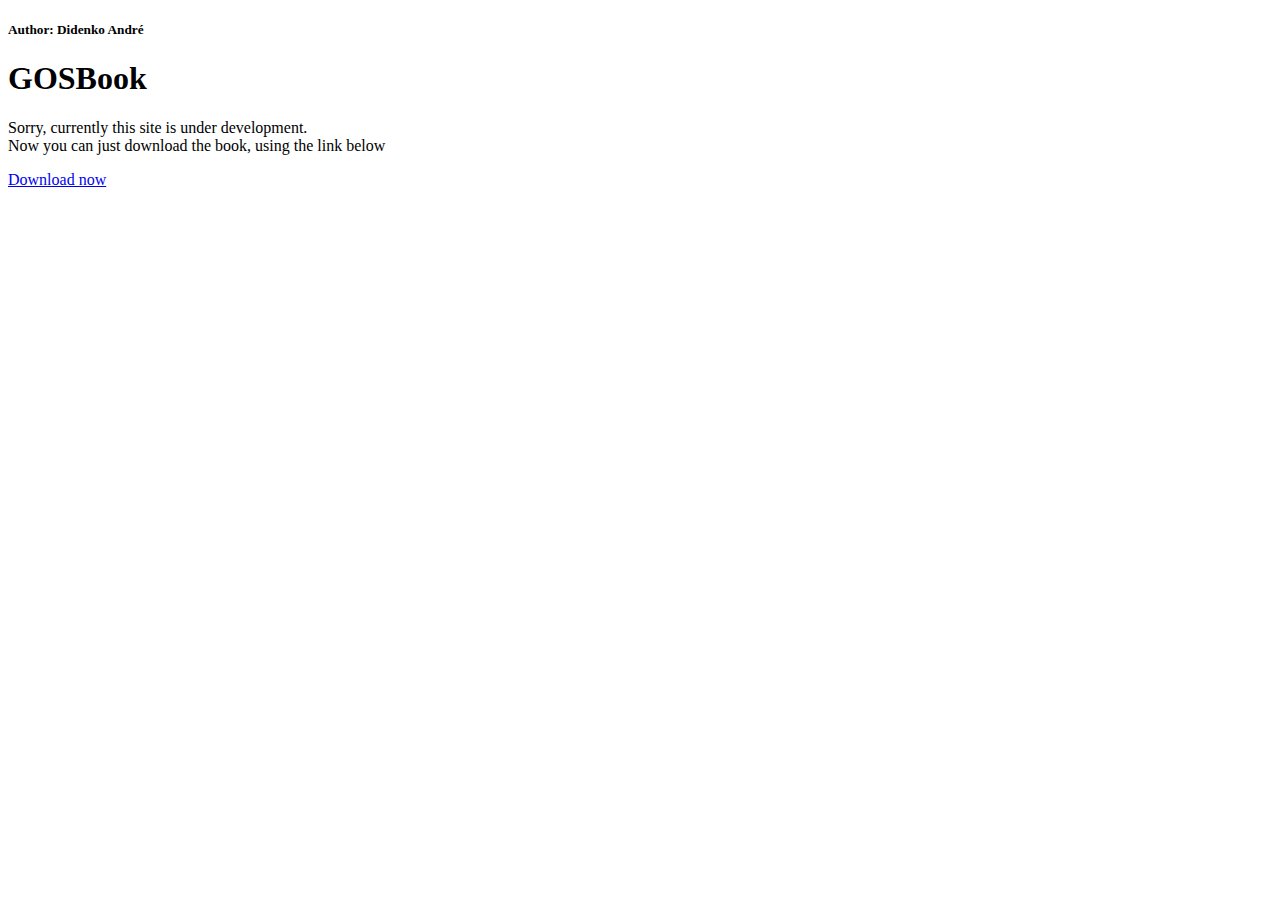
==== index.html @ d4877ade "Edition from 08.04.2018" ====
<!DOCTYPE html>
	<html lang="zxx" class="no-js" >
	<head>
		<!-- Mobile Specific Meta -->
		<meta name="viewport" content="width=device-width, initial-scale=1, shrink-to-fit=no">
		<!-- Favicon-->
		<link rel="shortcut icon" href="pictures/reference/favicon.png">
		<!-- Author Meta -->
		<meta name="author" content="codepixer">
		<!-- Meta Description -->
		<meta name="description" content="">
		<!-- Meta Keyword -->
		<meta name="keywords" content="">
		<!-- meta character set -->
		<meta charset="UTF-8">
		<!-- Site Title -->
		<title>GOSBook</title>
		<link href="https://fonts.googleapis.com/css?family=Poppins:100,200,400,300,500,600,700" rel="stylesheet"> 
			<!--
			CSS
			============================================= -->
			<link rel="stylesheet" href="css/bootstrap.css">
			<link rel="stylesheet" href="css/main.css">
		</head>
		<body>
			<!-- start banner Area -->
			<section class="banner-area" id="home">	
				<div class="container">
					<div class="row fullscreen d-flex align-items-center justify-content-start">
						<div class="banner-content col-lg-7">
							<h5 class="text-white text-uppercase">Author: Didenko André</h5>
							<h1 class="text-uppercase">
								GOSBook				
							</h1>
							<p class="text-white pt-20 pb-20">
								Sorry, currently this site is under development. 
								<br> 
								Now you can just download the book, using the link below
							</p>
							<a href="./GOSBook.pdf" class="primary-btn text-uppercase">Download now</a>
						</div>
						<div class="col-lg-5 banner-right">
							<img class="img-fluid" src="pictures/header-img.png" alt="">
						</div>												
					</div>
				</div>
			</section>
			<!-- End banner Area -->	
			<script src="js/vendor/jquery-2.2.4.min.js"></script>				
			<script src="js/main.js"></script>	
		</body>
	</html>
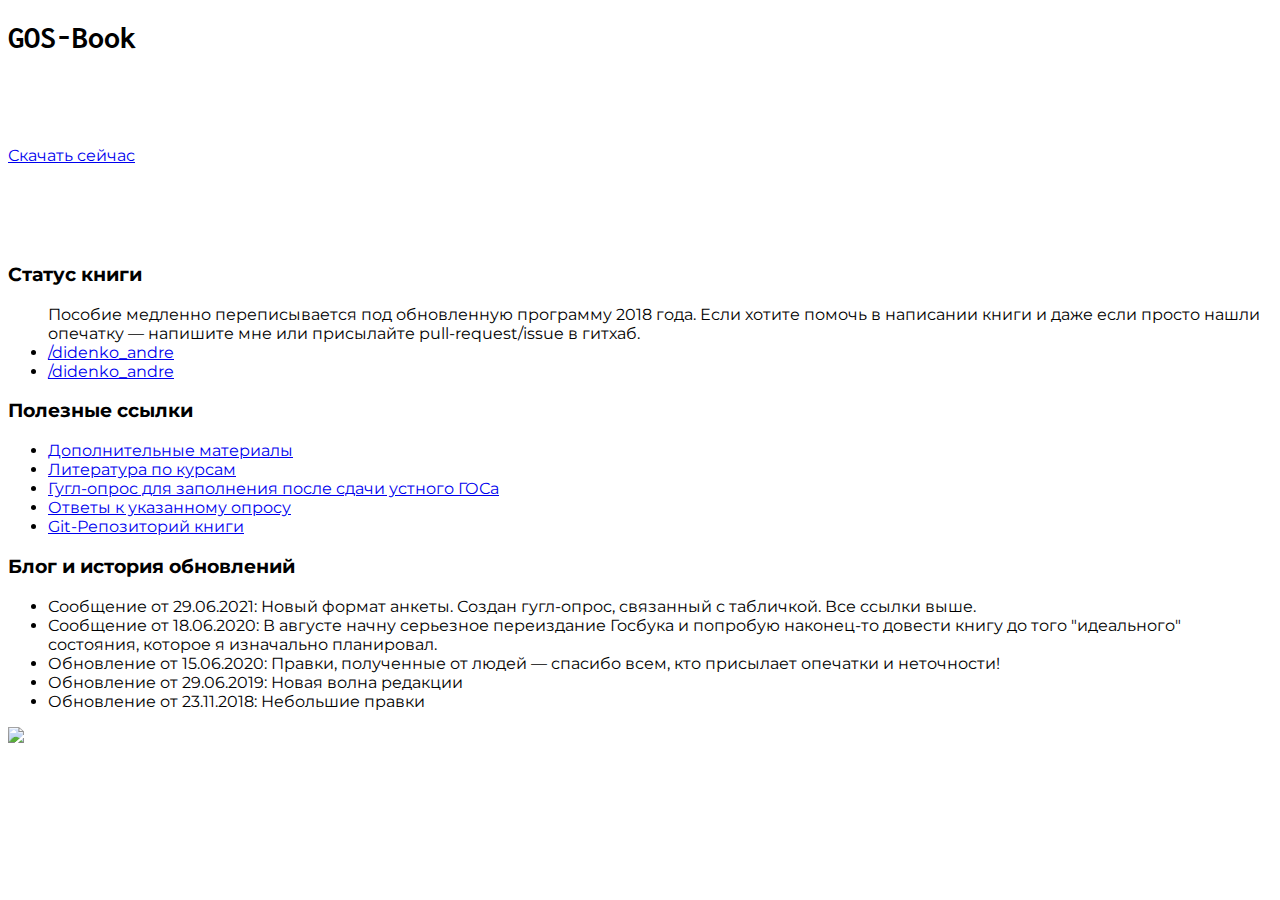
==== commit 10e15548: "Update index.html" ====
--- a/index.html
+++ b/index.html
@@ -1,55 +1,97 @@
-	<!DOCTYPE html>
-	<html lang="zxx" class="no-js" >
-	<head>
-		<!-- Mobile Specific Meta -->
-		<meta name="viewport" content="width=device-width, initial-scale=1, shrink-to-fit=no">
-		<!-- Favicon-->
-		<link rel="shortcut icon" href="pictures/reference/favicon.png">
-		<!-- Author Meta -->
-		<meta name="author" content="codepixer">
-		<!-- Meta Description -->
-		<meta name="description" content="">
-		<!-- Meta Keyword -->
-		<meta name="keywords" content="">
-		<!-- meta character set -->
-		<meta charset="UTF-8">
-		<!-- Site Title -->
-		<title>GOSBook</title>
-		<link href="https://fonts.googleapis.com/css?family=Poppins:100,200,400,300,500,600,700" rel="stylesheet"> 
-			<!--
-			CSS
-			============================================= -->
-			<link rel="stylesheet" href="css/bootstrap.css">
-			<link rel="stylesheet" href="css/main.css">
-		</head>
-		<body>
-			<!-- start banner Area -->
-			<section class="banner-area" id="home">	
-				<div class="container">
-					<div class="row fullscreen d-flex align-items-center justify-content-start">
-						<div class="banner-content col-lg-7">
-							<h5 class="text-white text-uppercase">Author: Didenko André</h5>
-							<h1 class="text-uppercase">
-								GOSBook				
-							</h1>
-							<p class="text-white pt-20 pb-20">
-								Sorry, currently this site is under development. 
-								<br> 
-								Now you can just download the book, using the link below
-							</p>
-							<a href="./GOSBook.pdf" class="primary-btn text-uppercase">Download now</a>
-						</div>
-						<div class="col-lg-5 banner-right">
-							<img class="img-fluid" src="pictures/header-img.png" alt="">
-						</div>												
-					</div>
+<!DOCTYPE html>
+<html lang="zxx" class="no-js" >
+<head>
+<!-- Mobile Specific Meta -->
+<meta name="viewport" content="width=device-width, initial-scale=1, shrink-to-fit=no">
+<!-- Favicon-->
+<link rel="shortcut icon" type="image/x-icon" href="favicon.ico">
+<!-- Author Meta -->
+<meta name="author" content="DidenkoAndre">
+<!-- Meta Description -->
+<meta name="description" content="GOS-Book">
+<!-- Meta Keyword -->
+<meta name="keywords" content="GOS-Book">
+<!-- meta character set -->
+<meta charset="UTF-8">
+<!-- Site Title -->
+<title>GOS-Book</title>
+<link rel="stylesheet" href="https://use.fontawesome.com/releases/v5.4.1/css/all.css" integrity="sha384-5sAR7xN1Nv6T6+dT2mhtzEpVJvfS3NScPQTrOxhwjIuvcA67KV2R5Jz6kr4abQsz" crossorigin="anonymous">
+<link rel="stylesheet" href="ghpage/main.css">
+<style type="text/css">
+@import url('https://fonts.googleapis.com/css?family=Inconsolata|Montserrat');
+.bodyfont,
+body {
+	font-family: 'Montserrat', sans-serif;
+    text-rendering: optimizeLegibility;
+}
+.inc {
+	font-family: 'Inconsolata', monospace;
+}
+</style>
+</head>
+
+<body>
+<div class="bg">
+		<div class="row d-flex align-items-center justify-content-start">
+			<div class="banner-content col-lg-7">
+				<h1 class="inc">GOS-Book</h1>
+				<p style='color: #fff'>
+					Пособие к подготовке к государственному экзамену по математическому анализу.
+				</p>
+				<p style='color: #fff'>
+					Вы можете скачать последнюю версию книги по следующей ссылке:
+				</p>
+				<a href="./GOS-Book.pdf" class="btn btn-download">Скачать сейчас</a>
+				<h3 style='color: #fff'>Дата последнего издания: <span id="myDate"></span></h3>
+				<br>
+				<div class="one-column" data-columns>
+					<div class="card-masonry">
+				        <div class="card">
+			                <div class="card-body">
+			                    <h3 class="card-title">Статус книги</h3>
+			                    <ul class="theList">Пособие медленно переписывается под обновленную программу 2018 года. Если хотите помочь в написании книги и даже если просто нашли опечатку &mdash; напишите мне или присылайте pull-request/issue в гитхаб.
+			                    	<li><a href="https://t.me/didenko_andre" target="_blank"><i class="fab fa-telegram"></i> /didenko_andre</a></li>
+									<li><a href="https://vk.com/didenko_andre" target="_blank"><i class="fab fa-vk"></i> /didenko_andre</a></li>
+								</ul>
+			                </div>
+				        </div>
+				    </div>    
+				    <div class="card-masonry">
+				        <div class="card">
+			                <div class="card-body">
+			                    <h3 class="card-title">Полезные ссылки</h3>
+			                    <ul class="theList">
+									<li><a href="https://drive.google.com/drive/u/0/folders/0BzuzEyNkpwYDYjVNcE0wa3hqWjA" target="_blank"><i class="fab fa-google-drive"></i> Дополнительные материалы</a></li>
+									<li><a href="https://drive.google.com/drive/u/0/folders/0BzuzEyNkpwYDcENXcV9jNWdwVlU" target="_blank"><i class="fab fa-google-drive"></i> Литература по курсам</a></li>
+									<li><a href="https://docs.google.com/forms/d/1HCwq1n8G-TNYAN7l5OXy-MO6s5tg1FnEQHVCZxYBVDk" target="_blank"><i class="fa fa-list"></i> Гугл-опрос для заполнения после сдачи устного ГОСа</a></li>
+									<li><a href="https://docs.google.com/spreadsheets/d/1ctiu67rO5_bcNxpGqmVNJdiAsFCzZNMT9Og8W7AX6m0/" target="_blank"><i class="fa fa-table"></i> Ответы к указанному опросу</a></li>
+									<li><a href="https://github.com/GOS-Book/GOS-Book.github.io" target="_blank"><i class="fab fa-github"></i> Git-Репозиторий книги</a></li>
+								</ul>
+			                </div>
+				        </div>
+				    </div>
+				    <div class="card-masonry">
+				        <div class="card">
+			                <div class="card-body">
+			                    <h3 class="card-title">Блог и история обновлений</h3>
+			                    <ul class="theList">
+			                    	<li>Сообщение от 29.06.2021: Новый формат анкеты. Создан гугл-опрос, связанный с табличкой. Все ссылки выше.</li>
+			                    	<li>Сообщение от 18.06.2020: В августе начну серьезное переиздание Госбука и попробую наконец-то довести книгу до того "идеального" состояния, которое я изначально планировал.</li>
+			                    	<li>Обновление от 15.06.2020: Правки, полученные от людей &mdash; спасибо всем, кто присылает опечатки и неточности!</li>
+									<li>Обновление от 29.06.2019: Новая волна редакции</li>
+									<li>Обновление от 23.11.2018: Небольшие правки</li>
+								</ul>
+			                </div>
+				        </div>
+				    </div>    
 				</div>
-			</section>
-			<!-- End banner Area -->	
-			<script src="js/vendor/jquery-2.2.4.min.js"></script>				
-			<script src="js/main.js"></script>	
-		</body>
-	</html>
+			</div>
+			<div class="col-lg-5" >
+				<img src="ghpage/header-img.png">
+			</div>												
+		</div>
+</div>
+</body>
+</html>
 
-
-
+<script type='text/javascript' src="ghpage/main.js"></script>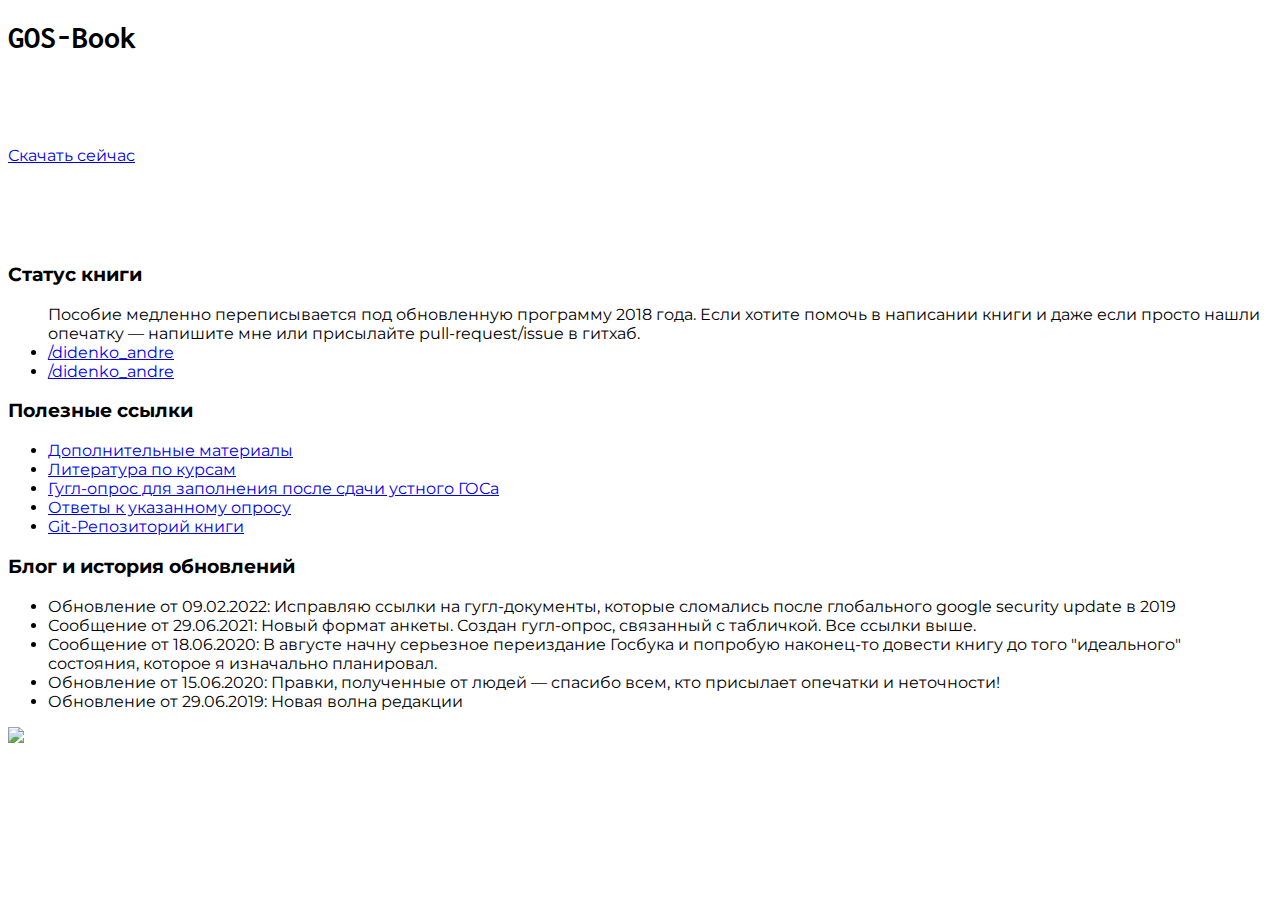
==== commit 2e5b0f2f: "Fixing gdrive/gdocs links" ====
--- a/index.html
+++ b/index.html
@@ -61,10 +61,10 @@
 			                <div class="card-body">
 			                    <h3 class="card-title">Полезные ссылки</h3>
 			                    <ul class="theList">
-									<li><a href="https://drive.google.com/drive/u/0/folders/0BzuzEyNkpwYDYjVNcE0wa3hqWjA" target="_blank"><i class="fab fa-google-drive"></i> Дополнительные материалы</a></li>
-									<li><a href="https://drive.google.com/drive/u/0/folders/0BzuzEyNkpwYDcENXcV9jNWdwVlU" target="_blank"><i class="fab fa-google-drive"></i> Литература по курсам</a></li>
-									<li><a href="https://docs.google.com/forms/d/1HCwq1n8G-TNYAN7l5OXy-MO6s5tg1FnEQHVCZxYBVDk" target="_blank"><i class="fa fa-list"></i> Гугл-опрос для заполнения после сдачи устного ГОСа</a></li>
-									<li><a href="https://docs.google.com/spreadsheets/d/1ctiu67rO5_bcNxpGqmVNJdiAsFCzZNMT9Og8W7AX6m0/" target="_blank"><i class="fa fa-table"></i> Ответы к указанному опросу</a></li>
+									<li><a href="https://drive.google.com/drive/folders/0BzuzEyNkpwYDYjVNcE0wa3hqWjA?resourcekey=0-aTHs7f-3zgIwlKAK4rPJUA&usp=sharing" target="_blank"><i class="fab fa-google-drive"></i> Дополнительные материалы</a></li>
+									<li><a href="https://drive.google.com/drive/folders/0BzuzEyNkpwYDcENXcV9jNWdwVlU?resourcekey=0-lOEGThmzk8_YFjJ9_IUnPQ&usp=sharing" target="_blank"><i class="fab fa-google-drive"></i> Литература по курсам</a></li>
+									<li><a href="https://docs.google.com/forms/d/1HCwq1n8G-TNYAN7l5OXy-MO6s5tg1FnEQHVCZxYBVDk/edit?usp=sharing" target="_blank"><i class="fa fa-list"></i> Гугл-опрос для заполнения после сдачи устного ГОСа</a></li>
+									<li><a href="https://docs.google.com/spreadsheets/d/1ctiu67rO5_bcNxpGqmVNJdiAsFCzZNMT9Og8W7AX6m0/edit?usp=sharing" target="_blank"><i class="fa fa-table"></i> Ответы к указанному опросу</a></li>
 									<li><a href="https://github.com/GOS-Book/GOS-Book.github.io" target="_blank"><i class="fab fa-github"></i> Git-Репозиторий книги</a></li>
 								</ul>
 			                </div>
@@ -75,11 +75,11 @@
 			                <div class="card-body">
 			                    <h3 class="card-title">Блог и история обновлений</h3>
 			                    <ul class="theList">
+			                    	<li>Обновление от 09.02.2022: Исправляю ссылки на гугл-документы, которые сломались после глобального google security update в 2019</li>
 			                    	<li>Сообщение от 29.06.2021: Новый формат анкеты. Создан гугл-опрос, связанный с табличкой. Все ссылки выше.</li>
 			                    	<li>Сообщение от 18.06.2020: В августе начну серьезное переиздание Госбука и попробую наконец-то довести книгу до того "идеального" состояния, которое я изначально планировал.</li>
 			                    	<li>Обновление от 15.06.2020: Правки, полученные от людей &mdash; спасибо всем, кто присылает опечатки и неточности!</li>
 									<li>Обновление от 29.06.2019: Новая волна редакции</li>
-									<li>Обновление от 23.11.2018: Небольшие правки</li>
 								</ul>
 			                </div>
 				        </div>
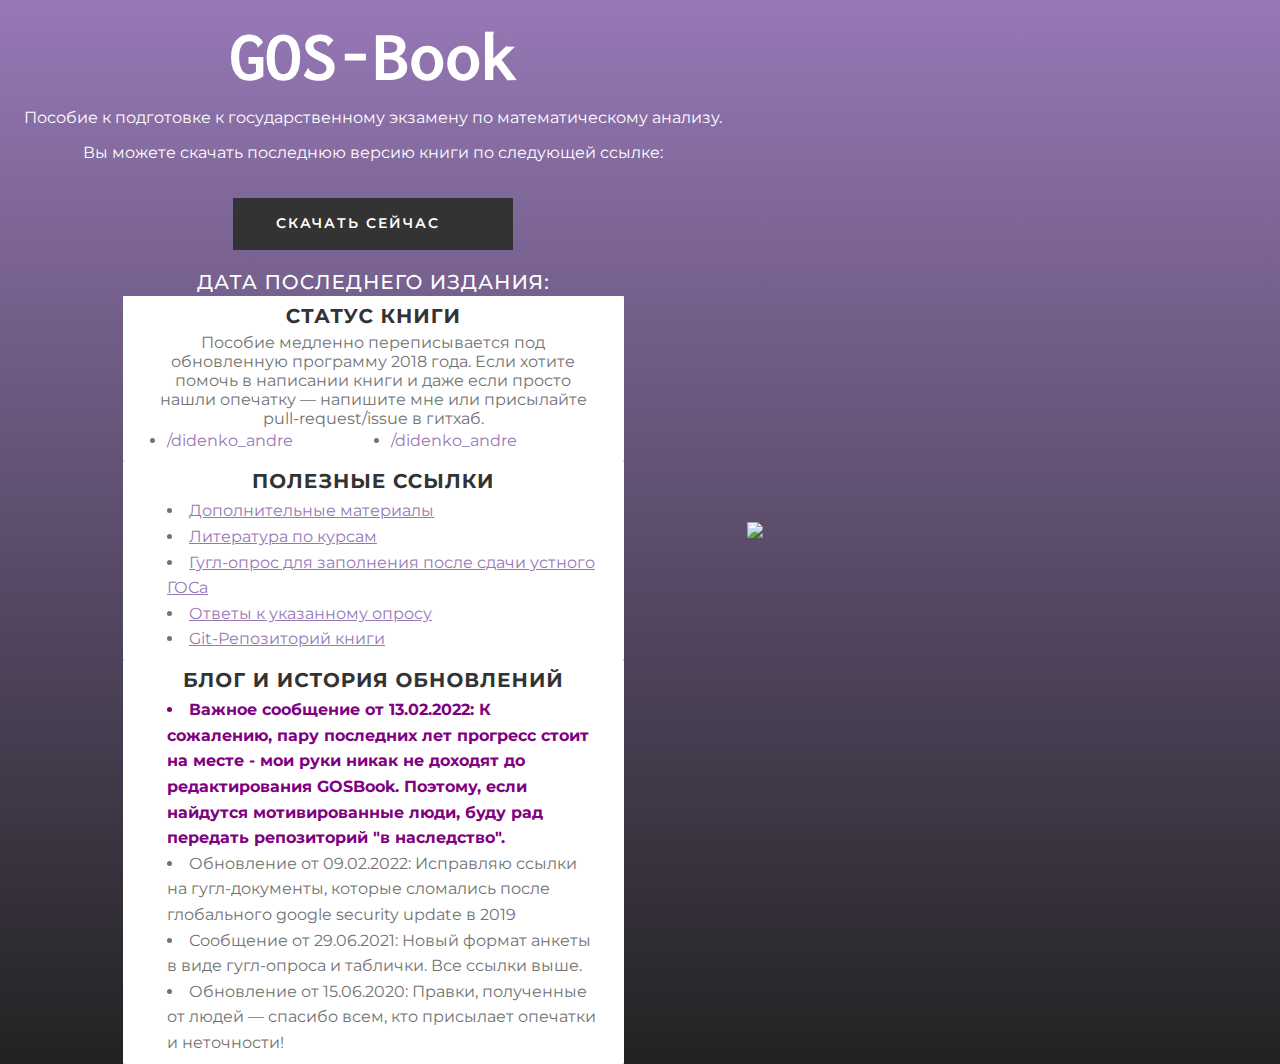
==== commit d86f9860: "(?)Retirement announcement" ====
--- a/index.html
+++ b/index.html
@@ -49,9 +49,10 @@
 				        <div class="card">
 			                <div class="card-body">
 			                    <h3 class="card-title">Статус книги</h3>
-			                    <ul class="theList">Пособие медленно переписывается под обновленную программу 2018 года. Если хотите помочь в написании книги и даже если просто нашли опечатку &mdash; напишите мне или присылайте pull-request/issue в гитхаб.
-			                    	<li><a href="https://t.me/didenko_andre" target="_blank"><i class="fab fa-telegram"></i> /didenko_andre</a></li>
-									<li><a href="https://vk.com/didenko_andre" target="_blank"><i class="fab fa-vk"></i> /didenko_andre</a></li>
+			                    Пособие медленно переписывается под обновленную программу 2018 года. Если хотите помочь в написании книги и даже если просто нашли опечатку &mdash; напишите мне или присылайте pull-request/issue в гитхаб.
+			                    <ul class="ColumnList">
+			                    	<li style="text-align:left"><a href="https://t.me/didenko_andre" target="_blank"><i class="fab fa-telegram"></i> /didenko_andre</a></li>
+									<li style="text-align:left"><a href="https://vk.com/didenko_andre" target="_blank"><i class="fab fa-vk"></i> /didenko_andre</a></li>
 								</ul>
 			                </div>
 				        </div>
@@ -75,11 +76,10 @@
 			                <div class="card-body">
 			                    <h3 class="card-title">Блог и история обновлений</h3>
 			                    <ul class="theList">
+			                    	<li style="color:purple"><strong>Важное сообщение от 13.02.2022: К сожалению, пару последних лет прогресс стоит на месте - мои руки никак не доходят до редактирования GOSBook. Поэтому, если найдутся мотивированные люди, буду рад передать репозиторий "в наследство".</strong></li>
 			                    	<li>Обновление от 09.02.2022: Исправляю ссылки на гугл-документы, которые сломались после глобального google security update в 2019</li>
-			                    	<li>Сообщение от 29.06.2021: Новый формат анкеты. Создан гугл-опрос, связанный с табличкой. Все ссылки выше.</li>
-			                    	<li>Сообщение от 18.06.2020: В августе начну серьезное переиздание Госбука и попробую наконец-то довести книгу до того "идеального" состояния, которое я изначально планировал.</li>
+			                    	<li>Сообщение от 29.06.2021: Новый формат анкеты в виде гугл-опроса и таблички. Все ссылки выше.</li>
 			                    	<li>Обновление от 15.06.2020: Правки, полученные от людей &mdash; спасибо всем, кто присылает опечатки и неточности!</li>
-									<li>Обновление от 29.06.2019: Новая волна редакции</li>
 								</ul>
 			                </div>
 				        </div>
--- a/ghpage/main.css
+++ b/ghpage/main.css
@@ -0,0 +1,508 @@
+
+.banner-content {
+  text-align: center;
+}
+
+.banner-content h1 {
+  color: #fff;
+  font-size: 72px;
+  font-weight: 700;
+  line-height: 1em;
+  margin-top: 20px;
+}
+
+.banner-content h1 span {
+  font-weight: 700;
+}
+
+@media (max-width: 991.98px) {
+  .banner-content h1 {
+    font-size: 36px;
+  }
+}
+
+@media (max-width: 991.98px) {
+  .banner-content h1 br {
+    display: none;
+  }
+}
+
+@media (max-width: 1199.98px) {
+  .banner-content h1 {
+    font-size: 45px;
+  }
+}
+
+@media (max-width: 414px) {
+  .banner-content h1 {
+    font-size: 40px;
+  }
+}
+
+.banner-content h5 {
+  font-weight: 400;
+  letter-spacing: 3px;
+}
+
+@media (max-width: 1280px) {
+  .banner-content br {
+    display: none;
+  }
+}
+
+@media (max-width: 800px) {
+  .banner-content {
+    margin-top: 80px;
+  }
+}
+
+html,
+body {
+    height: 100%;
+    min-height: 100%;
+}
+html { -webkit-font-smoothing: antialiased; }
+body {
+    font-weight: 400;
+    color: #1c1c1c;
+}
+
+h1, h2, h3, h4, h5, h6 {
+    font-weight: 700;
+    line-height: 1;
+    color: #1c1c1c;
+}
+
+html {
+    -ms-text-size-adjust: 100%;
+    -webkit-text-size-adjust: 100%
+}
+
+::selection {
+color: #fff;
+background: #9678b6;
+text-shadow: none;
+}
+
+::-webkit-selection {
+  color: #fff;
+  background: #9678b6;
+  text-shadow: none;
+}
+
+::-moz-selection {
+  color: #fff;
+  background: #9678b6;
+  text-shadow: none;
+}
+
+body {
+    margin: 0
+}
+
+a {
+    background-color: transparent
+}
+
+a:active,
+a:hover {
+    outline: 0
+}
+
+h1 {
+    font-size: 2em;
+    margin: .67em 0
+}
+
+html {
+    font-size: 100%;
+    box-sizing: border-box
+}
+
+*,
+:after,
+:before {
+    box-sizing: inherit
+}
+
+.row {
+    max-width: 97.5rem;
+    margin-left: auto;
+    margin-right: auto
+}
+
+.row:after,
+.row:before {
+    content: ' ';
+    display: table
+}
+
+.row:after {
+    clear: both
+}
+
+.row .row.collapse {
+    margin-left: 0;
+    margin-right: 0
+}
+
+.row.expanded .row {
+    margin-left: auto;
+    margin-right: auto
+}
+.row {
+    max-width: 97.5rem;
+    margin-left: auto;
+    margin-right: auto;
+    display: -ms-flexbox;
+    display: flex;
+    -ms-flex-flow: row wrap;
+    flex-flow: row wrap
+}
+
+.row .row {
+    max-width: none;
+    margin-left: -.625rem;
+    margin-right: -.625rem
+}
+
+@media screen and (min-width: 40.0625em) {
+    .row .row {
+        margin-left: -.9375rem;
+        margin-right: -.9375rem
+    }
+}
+
+.row.expanded {
+    max-width: none
+}
+
+div,
+h1,
+h3,
+li,
+ul {
+    margin: 0;
+    padding: 0
+}
+
+ul {
+    line-height: 1.6;
+    list-style-position: outside
+}
+
+li {
+    font-size: inherit
+}
+
+ul {
+    list-style-type: disc
+}
+
+ul {
+    margin-left: 1.25rem
+}
+
+body {
+    padding: 0;
+    margin: 0;
+    position: static;
+    -webkit-tap-highlight-color: transparent;
+    scroll-behavior: smooth
+}
+
+a {
+    color: #9678b6;
+    outline: 0;
+    text-decoration: none;
+}
+
+.ColumnList {
+    columns: 2;
+    -webkit-columns: 2;
+    -moz-columns: 2;   
+}
+
+.theList a {
+    color: #9678b6;
+    outline: 0;
+    text-decoration: underline;
+}
+
+h1,
+h2,
+h3,
+h4,
+h5,
+h6 {
+    color: #151515;
+    margin-top: 0;
+    font-weight: 600;
+    text-rendering: geometricPrecision;
+    -webkit-font-smoothing: antialiased
+}
+
+body {
+    color: #727272;
+    font-size: 16px;
+}
+
+h3 {
+    text-transform: uppercase;
+    font-weight: 500;
+    color: #333;
+    letter-spacing: 1px;
+}
+
+h3 {
+    font-size: 20px;
+    line-height: 26px;
+    margin-top: 0;
+    margin-bottom: 0;
+    font-weight: 500;
+}
+
+/* Buttons */
+
+
+.btn {
+    display: inline-block;
+    font-weight: 400;
+    text-align: center;
+    white-space: nowrap;
+    vertical-align: middle;
+    -webkit-user-select: none;
+    -moz-user-select: none;
+    -ms-user-select: none;
+    user-select: none;
+    border: 1px solid transparent;
+    padding: .5rem .75rem;
+    font-size: 1rem;
+    line-height: 1.25;
+    border-radius: .25rem;
+    transition: all .15s ease-in-out
+}
+
+.btn:focus,
+.btn:hover {
+    text-decoration: none
+}
+
+.btn.focus,
+.btn:focus {
+    outline: 0;
+    box-shadow: 0 0 0 3px rgba(0, 123, 255, .25)
+}
+
+.btn.disabled,
+.btn:disabled {
+    opacity: .5
+}
+
+.btn.active,
+.btn:active {
+    background-image: none
+}
+
+a.btn.disabled,
+fieldset[disabled] a.btn {
+    pointer-events: none
+}
+
+a:not([href]):not([tabindex]) {
+    color: #FFF;
+    cursor: pointer;
+}
+
+.btn {
+    border: 2px solid transparent;
+    border-radius: 0;
+    padding: 12px 28px;
+    margin: 20px 0;
+    text-transform: uppercase;
+    font-size: 12px;
+    font-weight: 600;
+    transition: all .3s;
+    position: relative;
+    color: #FFF;
+    background-color: #333;
+    z-index: 20;
+    letter-spacing: 2px;
+    overflow: hidden;
+}
+
+.btn:hover {
+    color: #666;
+    background-color: #FFF;
+    border: 2px solid #666;
+    letter-spacing: 3px;
+}
+
+.btn:focus {
+    box-shadow: none;
+    color: #FFF;
+    outline: none;
+}
+
+.btn-download {
+    border: 1px solid transparent;
+    font-size: 14px;
+    padding: 16px 55px 16px 25px;
+    width: 280px;
+}
+
+.btn-download:hover {
+    border: 1px solid transparent;
+    border-color: #000;
+    color: #9678b6;
+    background-color: #fff;
+    letter-spacing: 2px;
+}
+
+.btn-download:before {
+    position: absolute;
+    content: "\f019";
+    font-family: "Font Awesome 5 Free";
+    top: 8px;
+    right: 12px;
+    font-size: 24px;
+}
+
+.btn-download:hover:before {
+    -webkit-animation-duration: 1s;
+    animation-duration: 1s;
+    -webkit-animation-fill-mode: both;
+    animation-fill-mode: both;
+    -webkit-animation-iteration-count: infinite;
+    animation-iteration-count: infinite;
+    -webkit-animation-name: fadeOutDown;
+    animation-name: fadeOutDown;
+    -webkit-transform-origin: center bottom;
+    transform-origin: center bottom;
+}
+
+.btn-download:after {
+    content: "";
+    position: absolute;
+    background-color: rgba(0, 0, 0, 0.2);
+    right: 0;
+    top: 0;
+    height: 100%;
+    width: 0;
+    z-index: -1;
+    transition: all .3s;
+}
+
+.btn-download:hover:after {
+    width: 50px;
+    height: 70px;
+    right: -5px;
+    top: -5px;
+    -ms-transform: rotate(15deg);
+    -webkit-transform: rotate(15deg);
+    transform: rotate(15deg);
+}
+
+
+.home-container {
+    left: 0;
+    top: 0;
+    width: 100%;
+}
+
+.card {
+    border-radius: 1px;
+    box-shadow: none;
+    background-color: #fff;
+    margin: 0px;
+    position: relative;
+    z-index: 1;
+    border: 0 none;
+}
+
+.card-title {
+    margin-bottom: 0.2rem;
+    font-weight: bold;
+}
+
+.card-body {
+    padding-left: 1.5rem;
+    padding-right: 1.5rem;
+    padding-top: 8px;
+    padding-bottom: 8px;
+}
+
+.one-column {
+    float: left;
+}
+
+.one-column .card-masonry {
+    margin-left: 5px;
+    margin-right: 5px;
+}
+
+@media screen and (min-width: 641px) {
+.one-column .card-masonry {
+    margin-left: 118px;
+    margin-right: 118px;
+}
+}
+
+body, html {
+    height: 100%;
+}
+
+.bg { 
+   min-height: 100%;
+    background-image: -moz-linear-gradient(90deg, #222 0%, #9678b6 100%);
+    background-image: -webkit-linear-gradient(90deg, #222 0%, #9678b6 100%);
+    background-image: -ms-linear-gradient(90deg, #222 0%, #9678b6 100%);
+}
+
+.theList {
+    text-align: left;
+    list-style-position: inside;
+}​
+
+.col-lg-5,
+.col-lg-7  {
+    position: relative;
+    width: 100%;
+    min-height: 1px;
+    padding-right: 5px;
+    padding-left: 5px
+}
+
+@media (min-width:992px) {
+    .col-lg-5 {
+        -ms-flex: 0 0 41.666667%;
+        flex: 0 0 41.666667%;
+        max-width: 41.666667%
+    }
+    .col-lg-7 {
+        -ms-flex: 0 0 58.333333%;
+        flex: 0 0 58.333333%;
+        max-width: 58.333333%
+    }
+}
+
+@media (max-width: 800px) {
+  .col-lg-5 img {
+    width: 100%;
+  }
+}
+
+.justify-content-start {
+    -ms-flex-pack: start!important;
+    justify-content: flex-start!important
+}
+
+.align-items-center {
+    -ms-flex-align: center!important;
+    align-items: center!important
+}
+
+.d-flex {
+    display: -ms-flexbox!important;
+    display: flex!important
+}